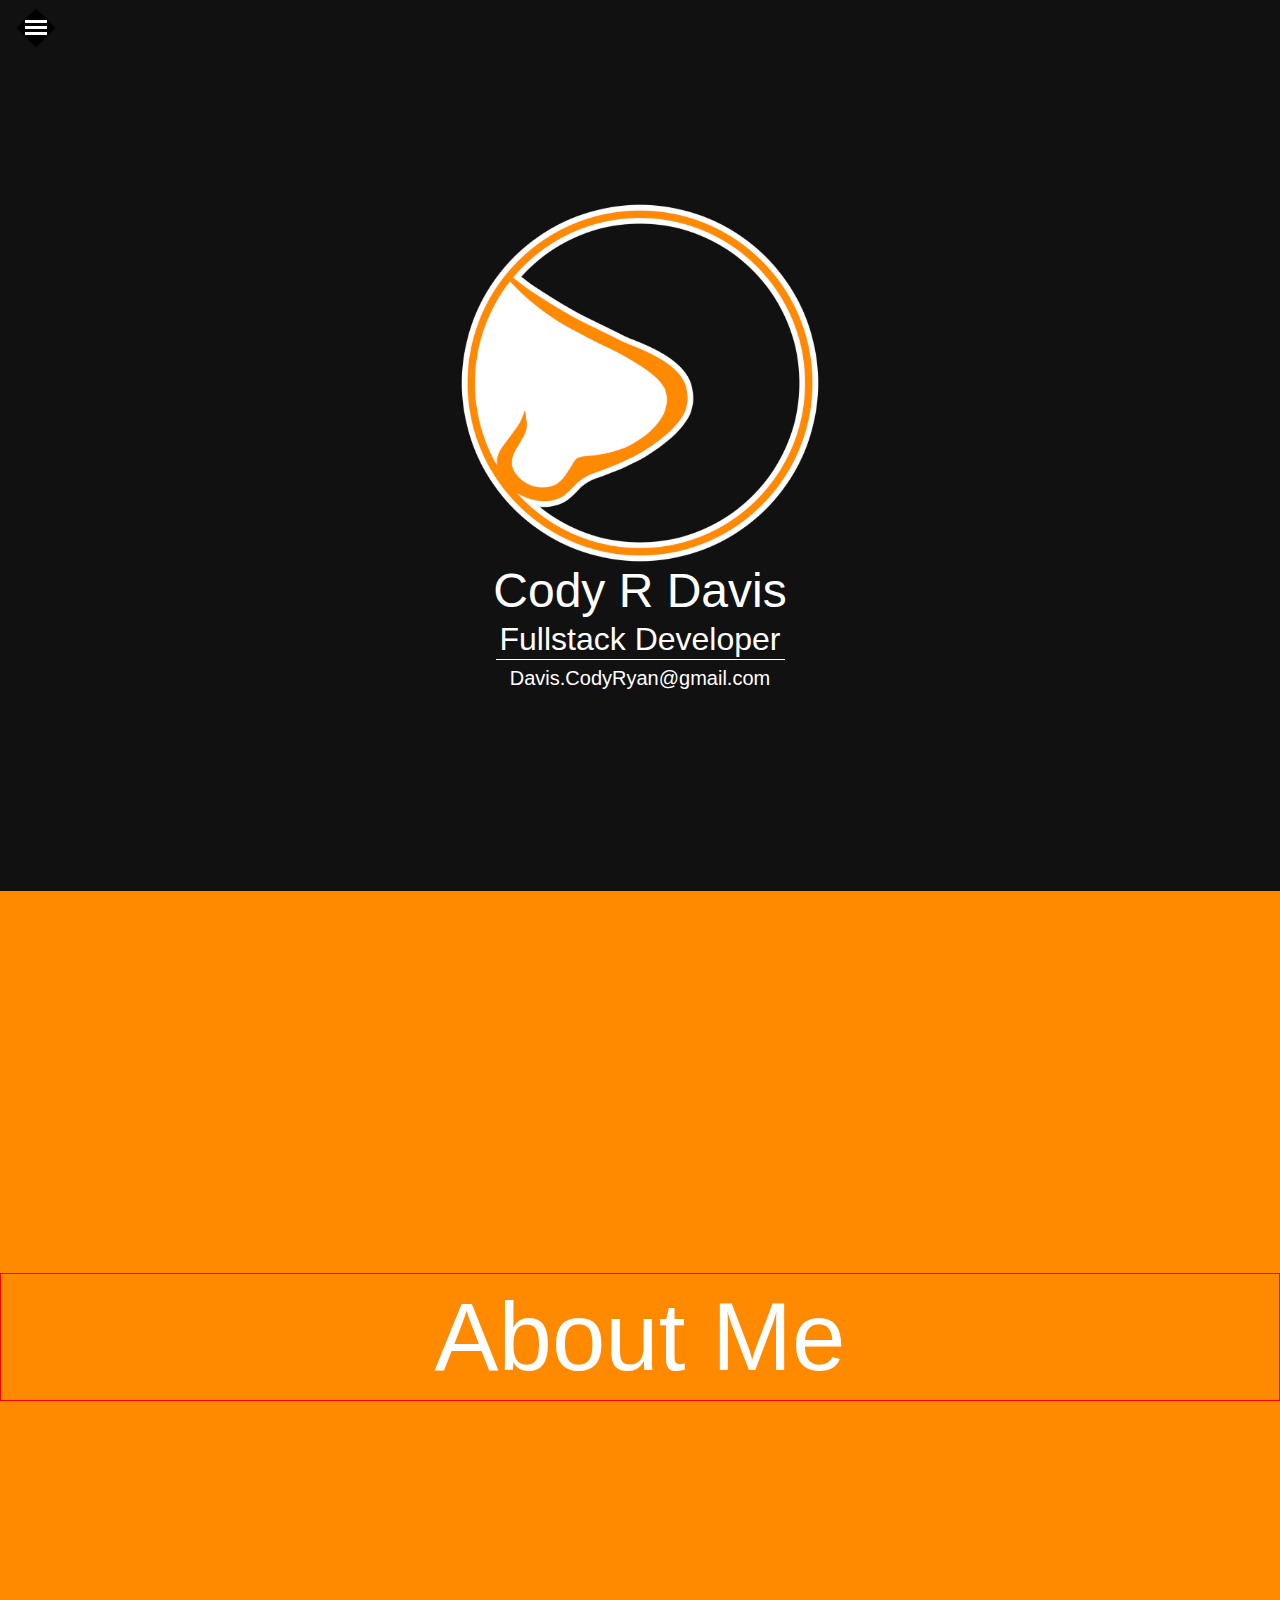
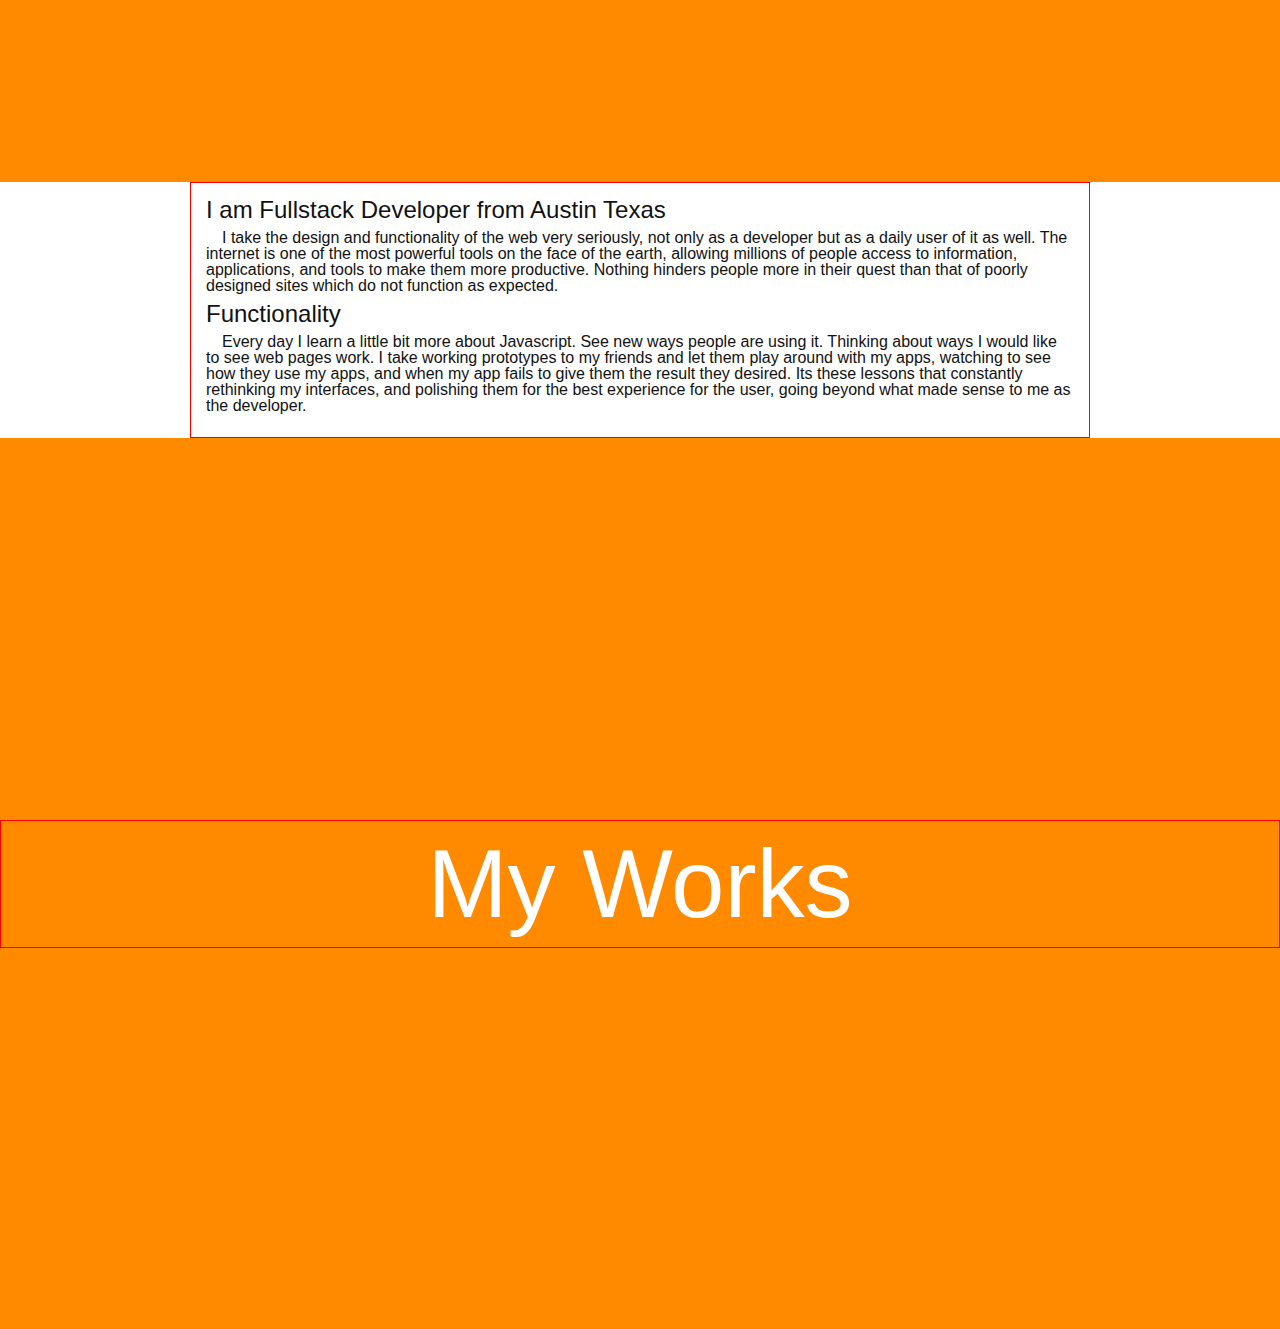
==== index.html @ 719103c6 "restructured file system for github" ====
<!DOCTYPE html>
<html lang="en">
<head>
    <meta charset="UTF-8">
    <meta name="viewport" content="width=device-width, initial-scale=1.0">
    <meta http-equiv="X-UA-Compatible" content="ie=edge">

    <link rel="stylesheet" href="css/reset.css">
    <link rel="stylesheet" href="css/grid.css">
    <link rel="stylesheet" href="css/master.css">

    <title>Cody Davis</title>
</head>
<body>
    <nav>
        <div id = "navBox" class="nav-box">
            <img src="images/hambuger-light.png">
        </div>
    </nav>
    
    <div class="page"> 
        <div class="banner">
            <div class = "brand-box">
                <img src="images/logo1040.png">
                <h1>Cody R Davis</h1>
                <h2>Fullstack Developer</h2>
                <h3>Davis.CodyRyan@gmail.com</h3>
                
            </div>
        </div>
        <div class="article">
            <div class="row-large section-title">
                <div class="col-12 text-center"><h1>About Me</h1></div>
            </div><!--END ROW-->
            <div class="row">
                <div class="col-12">
                    <h2>I am Fullstack Developer from Austin Texas</h2>
                    <p>
                        I take the design and functionality of the web very seriously, not only as a developer but as a daily user of it as well. 
                        The internet is one of the most powerful tools on the face of the earth, allowing millions of people access to information, 
                        applications, and tools to make them more productive. Nothing hinders people more in their quest than that of poorly 
                        designed sites which do not function as expected.
                    </p>
                    <h2>Functionality</h2>
                    <p>
                        Every day I learn a little bit more about Javascript. See new ways people are using it. Thinking about ways I would like 
                        to see web pages work. I take working prototypes to my friends and let them play around with my apps, watching to see how 
                        they use my apps, and when my app fails to give them the result they desired. Its these lessons that constantly rethinking 
                        my interfaces, and polishing them for the best experience for the user, going beyond what made sense to me as the developer.
                    </p>
               </div>
            </div><!--END ROW-->
            <div class="row-large section-title">
                <div class="col-12 text-center">
                    <h1>My Works</h1>
                </div>
            </div><!--END ROW-->
        </div>
    </div>
</body>
</html>
---- css/grid.css ----
.col-1 {width: 8.33%;}
.col-2 {width: 16.66%;}
.col-3 {width: 25%;}
.col-4 {width: 33.33%;}
.col-5 {width: 41.66%;}
.col-6 {width: 50%;}
.col-7 {width: 58.33%;}
.col-8 {width: 66.66%;}
.col-9 {width: 75%;}
.col-10 {width: 83.33%;}
.col-11 {width: 91.66%;}
.col-12 {width: 100%;}

[class*="col-"] {
    float: left;
    padding: 15px;
    border: 1px solid red;
}
.row{
    width: 100%;
    max-width: 900px;
    margin: 0 auto;
}
.row-large{
    max-width: 100%;
}
.row::after, .row-large::after {
    content: "";
    clear: both;
    display: table;
}
---- css/master.css ----
*{
    box-sizing: border-box;
}

html, body{
    width: 100%;
    overflow-x: hidden;
    overflow-y: auto;
    color: #111;
    background-color: white;
    font-family: Arial, Helvetica, sans-serif;
    box-sizing: border-box;
}
h1{
    font-size: 2rem;
}
h2{
    font-size: 1.5rem;
}
h3{
    font-size: 1.25rem;
}
p{
    text-indent: 16px;
    margin: 8px 0;
}
.text-center{
    text-align: center;
}
.page{
    width: 100vw;
    min-width: 320px;
    margin: 0 auto;
}

/*NAVIGATION
#########################################################*/
nav{
    position: fixed;
    top: 8px;
    left: 16px;
}
.nav-box {
    cursor: pointer;
}

/*BRAND
########################################################*/
.banner{
    height: 99vh;
    background-color: #111;
    color: white;
    display: flex;
    align-items: center;
    justify-content: center;
}
.brand-box {
    display: flex;
    flex-direction: column;
    align-items: center;
    justify-content: center;
}
.brand-box h1{
    padding: 4px;
    font-size: 3rem;
}
.brand-box h2 {
    padding: 4px;
    font-size: 2rem;
    border-bottom: 1px solid white;
}
.brand-box h3 {
    padding-top: 8px;
    font-size: 1.25rem;
}
.brand-box img{
    max-width: 400px;
    max-height: 400px;
    height: 90%;
    width: 90%;
}

.section-title{
    color: white;
    background-color: #ff8a00;
    height: 99vh;
    display: flex;
    align-items: center;
}
.section-title h1{
    font-size: 6rem;
}
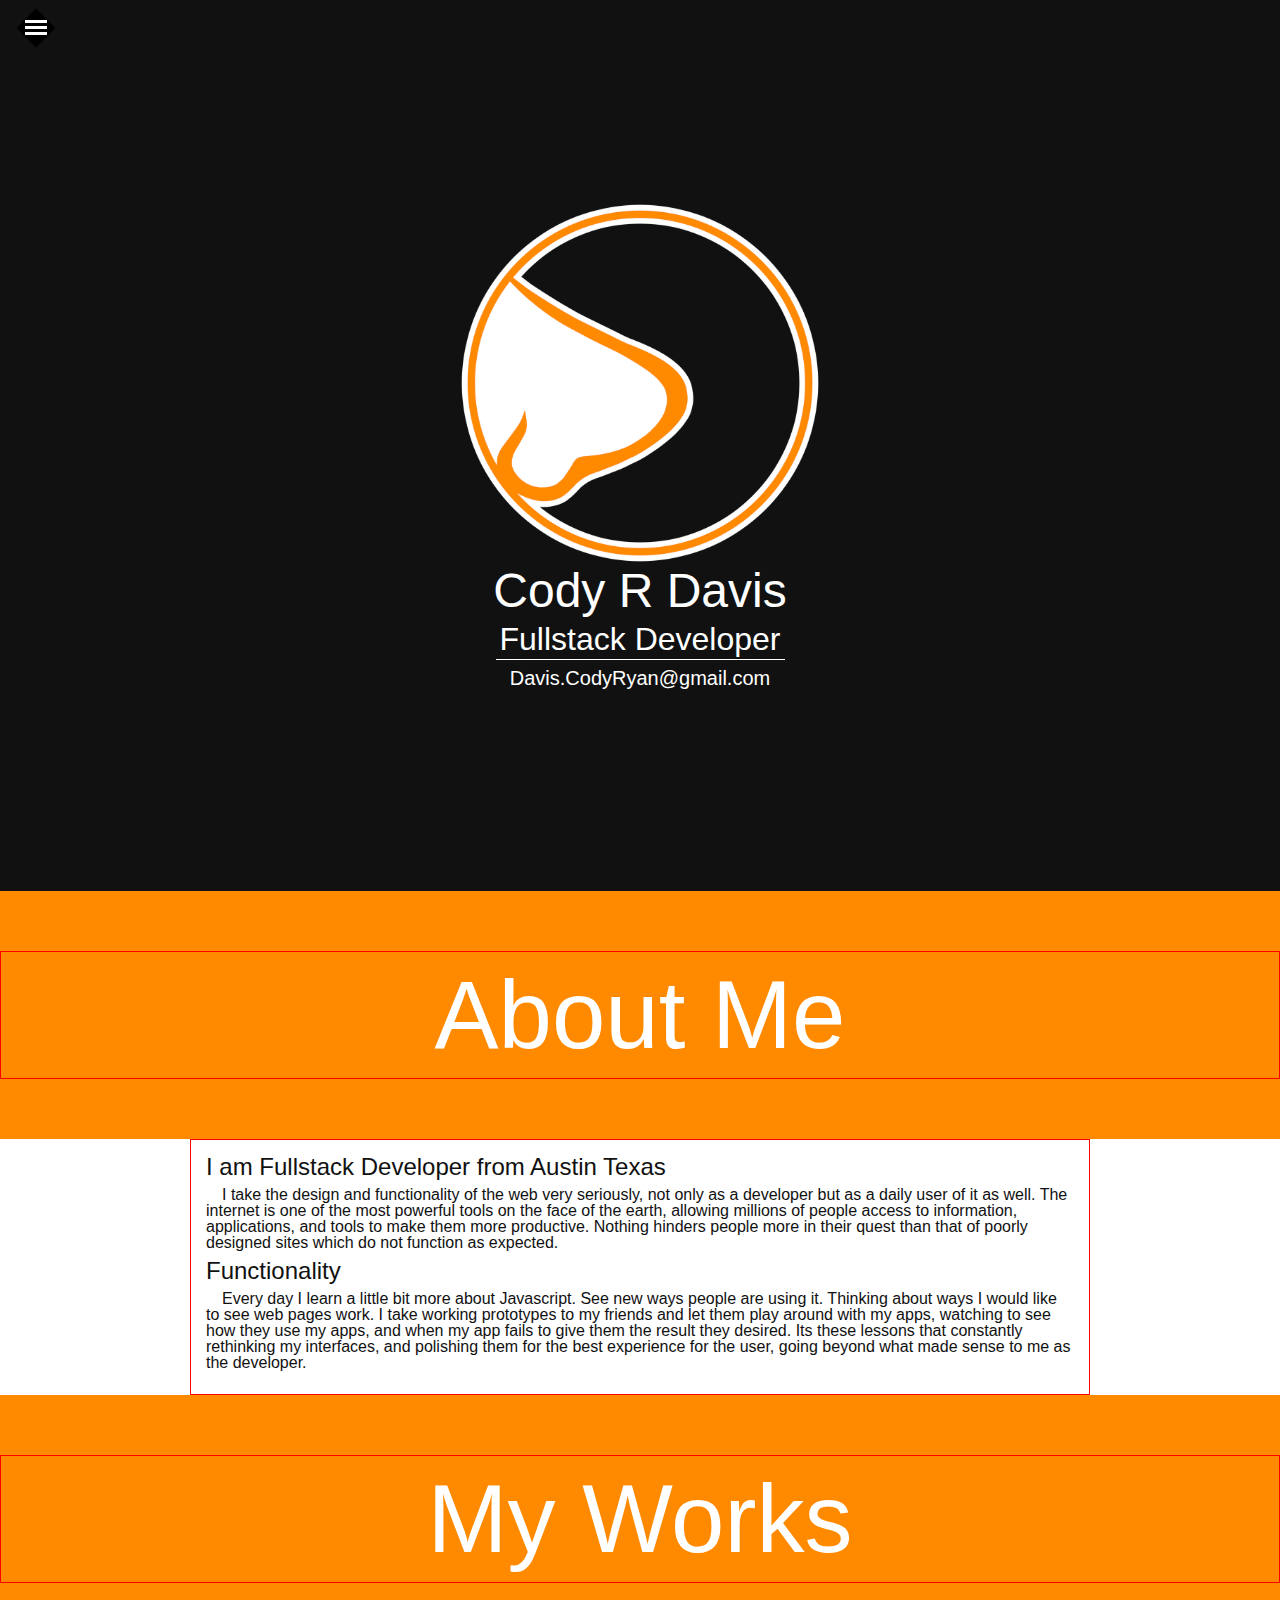
==== commit da585021: "updated section title heights" ====
--- a/index.html
+++ b/index.html
@@ -47,7 +47,7 @@
                         to see web pages work. I take working prototypes to my friends and let them play around with my apps, watching to see how 
                         they use my apps, and when my app fails to give them the result they desired. Its these lessons that constantly rethinking 
                         my interfaces, and polishing them for the best experience for the user, going beyond what made sense to me as the developer.
-                    </p>
+                    </p> 
                </div>
             </div><!--END ROW-->
             <div class="row-large section-title">
--- a/css/master.css
+++ b/css/master.css
@@ -31,6 +31,10 @@
     width: 100vw;
     min-width: 320px;
     margin: 0 auto;
+}
+
+.vh-99{
+    height: 99vh;
 }
 
 /*NAVIGATION
@@ -83,7 +87,7 @@
 .section-title{
     color: white;
     background-color: #ff8a00;
-    height: 99vh;
+    padding: 60px 0px;
     display: flex;
     align-items: center;
 }
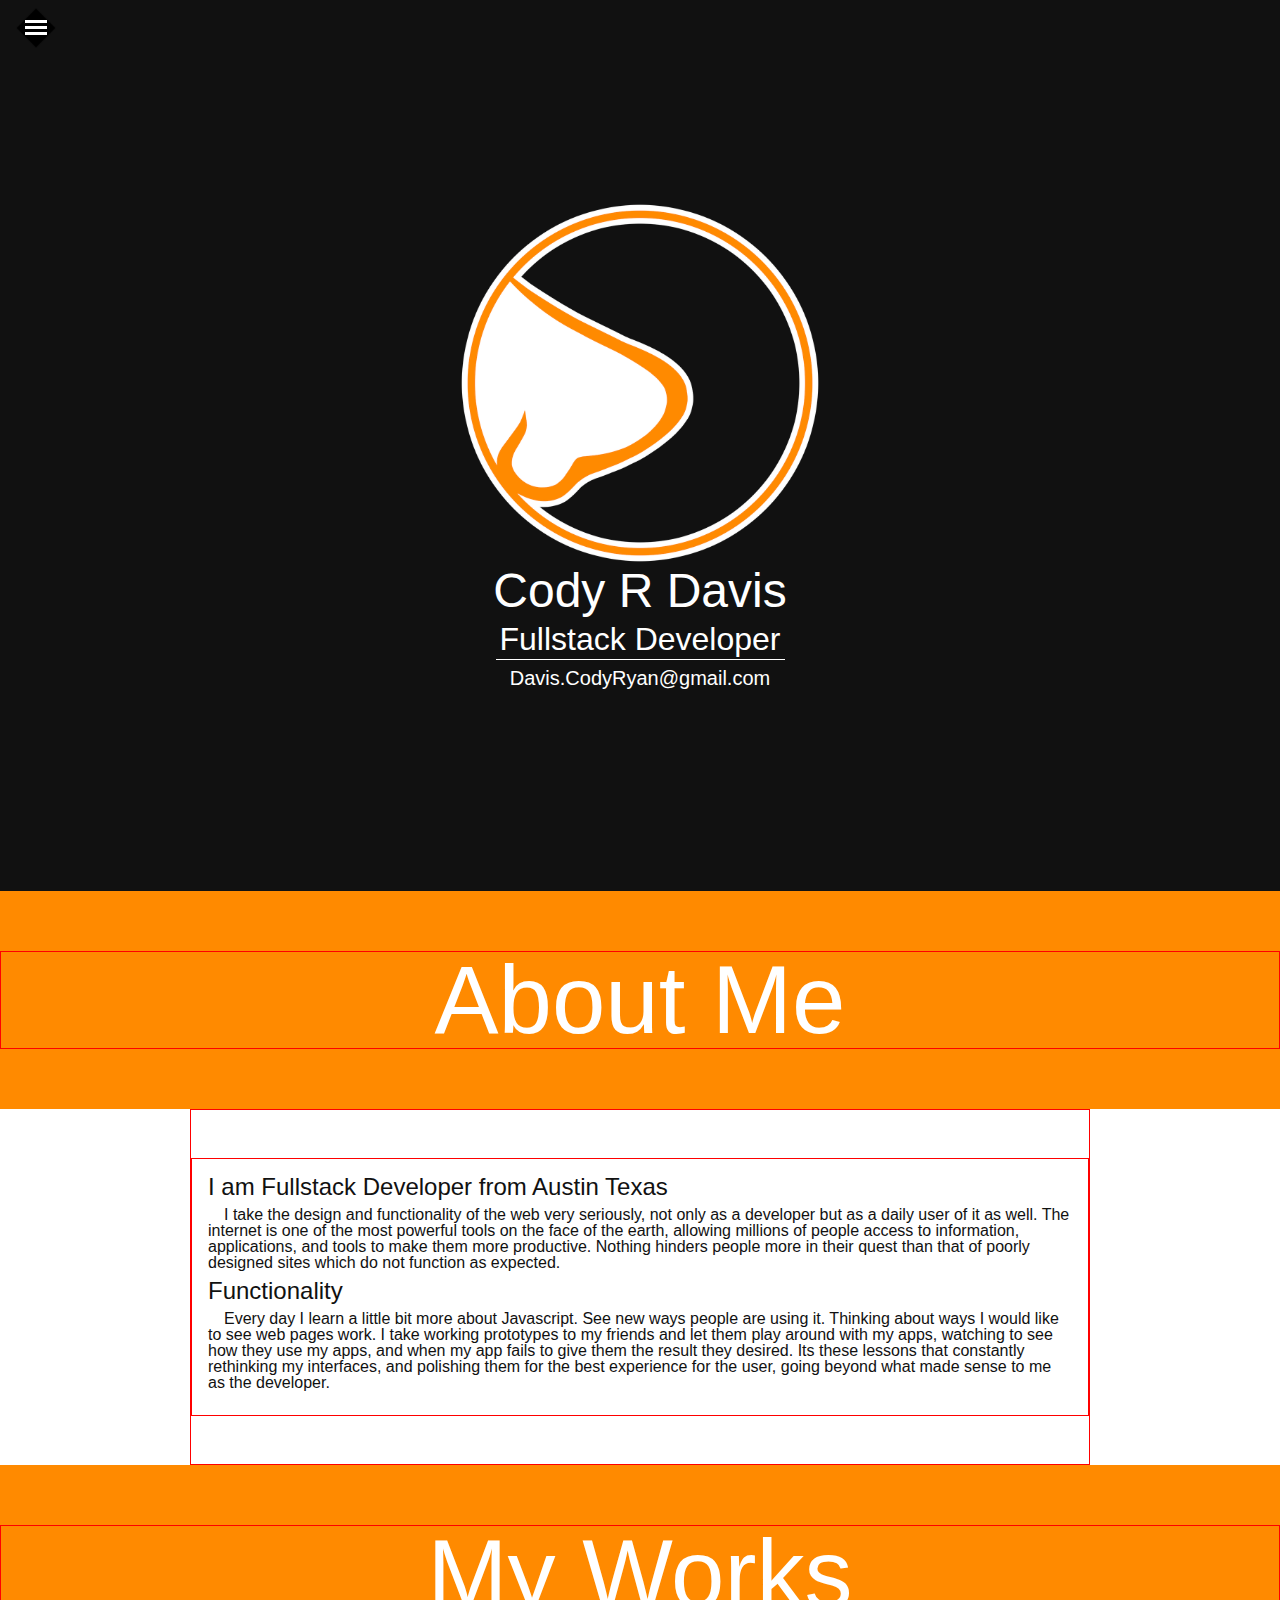
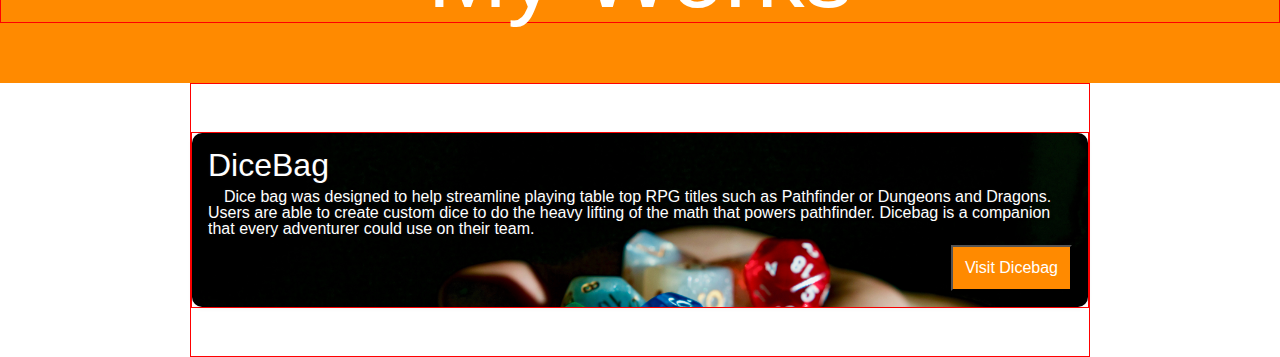
==== commit 44e9938c: "updated styles. using rows for spacing." ====
--- a/index.html
+++ b/index.html
@@ -34,27 +34,54 @@
             </div><!--END ROW-->
             <div class="row">
                 <div class="col-12">
-                    <h2>I am Fullstack Developer from Austin Texas</h2>
-                    <p>
-                        I take the design and functionality of the web very seriously, not only as a developer but as a daily user of it as well. 
-                        The internet is one of the most powerful tools on the face of the earth, allowing millions of people access to information, 
-                        applications, and tools to make them more productive. Nothing hinders people more in their quest than that of poorly 
-                        designed sites which do not function as expected.
-                    </p>
-                    <h2>Functionality</h2>
-                    <p>
-                        Every day I learn a little bit more about Javascript. See new ways people are using it. Thinking about ways I would like 
-                        to see web pages work. I take working prototypes to my friends and let them play around with my apps, watching to see how 
-                        they use my apps, and when my app fails to give them the result they desired. Its these lessons that constantly rethinking 
-                        my interfaces, and polishing them for the best experience for the user, going beyond what made sense to me as the developer.
-                    </p> 
-               </div>
+                    <div class="row spacer-lg"></div><!--ROW LEFT BLANK-->
+                    <div class="row">
+                        <div class="col-12">
+                            <div class="p-16">
+                                <h2>I am Fullstack Developer from Austin Texas</h2>
+                                <p>
+                                    I take the design and functionality of the web very seriously, not only as a developer but as a daily user of it as well. 
+                                    The internet is one of the most powerful tools on the face of the earth, allowing millions of people access to information, 
+                                    applications, and tools to make them more productive. Nothing hinders people more in their quest than that of poorly 
+                                    designed sites which do not function as expected.
+                                </p>
+                                <h2>Functionality</h2>
+                                <p>
+                                    Every day I learn a little bit more about Javascript. See new ways people are using it. Thinking about ways I would like 
+                                    to see web pages work. I take working prototypes to my friends and let them play around with my apps, watching to see how 
+                                    they use my apps, and when my app fails to give them the result they desired. Its these lessons that constantly rethinking 
+                                    my interfaces, and polishing them for the best experience for the user, going beyond what made sense to me as the developer.
+                                </p>
+                            </div>
+                        </div><!--END COL-->
+                    </div><!--END ROW-->
+                    <div class="row spacer-lg"></div><!--ROW LEFT BLANK-->
+                </div>  
             </div><!--END ROW-->
             <div class="row-large section-title">
                 <div class="col-12 text-center">
                     <h1>My Works</h1>
                 </div>
             </div><!--END ROW-->
+            <div class="row"><!--LIST OF WORKS-->
+                <div class="col-12 ">
+                    <div class="row spacer-lg"></div><!--left blank-->
+                    <div class="row">
+                        <div class="col-12">
+                            <div class = "box bg-dice clearfix text-white">
+                                <h1>DiceBag</h1>
+                                <p>
+                                    Dice bag was designed to help streamline playing table top RPG titles such as Pathfinder or Dungeons and Dragons.
+                                    Users are able to create custom dice to do the heavy lifting of the math that powers pathfinder. Dicebag is a
+                                    companion that every adventurer could use on their team.
+                                </p>
+                                <button class="float-right">Visit Dicebag</button>    
+                            </div>
+                        </div>
+                    </div><!--END ROW-->
+                    <div class="row spacer-lg"></div><!--left blank-->
+                </div>
+            </div><!-- END ROW-->
         </div>
     </div>
 </body>
--- a/css/grid.css
+++ b/css/grid.css
@@ -13,7 +13,6 @@
 
 [class*="col-"] {
     float: left;
-    padding: 15px;
     border: 1px solid red;
 }
 .row{
@@ -23,9 +22,34 @@
 }
 .row-large{
     max-width: 100%;
+    padding: 60px 0px;
 }
-.row::after, .row-large::after {
+.row::after, .row-large::after, .clearfix::after {
     content: "";
     clear: both;
     display: table;
 }
+
+.p-16{
+    padding: 16px;
+}
+.ml-auto {
+    margin: 0px auto;
+}
+
+.float-right {
+    float: right;
+}
+
+.spacer-sm{
+    height: 16px;
+}
+.spacer-med{
+    height: 32px;
+}
+.spacer-lg{
+    height: 48px;
+}
+.spacer-xl{
+    height: 64px;
+}--- a/css/master.css
+++ b/css/master.css
@@ -24,6 +24,15 @@
     text-indent: 16px;
     margin: 8px 0;
 }
+button{
+    cursor: pointer;
+    margin: 0px auto;
+    background-color: #ff8a00;
+    color: white;
+    padding: 12px;
+    font-size: 16px;
+    text-shadow: none;
+}
 .text-center{
     text-align: center;
 }
@@ -36,6 +45,13 @@
 .vh-99{
     height: 99vh;
 }
+
+.box{
+    border-radius: 10px;
+    box-shadow: 0px 1px 5px 0px #11111111;
+    padding: 16px
+}
+
 
 /*NAVIGATION
 #########################################################*/
@@ -87,10 +103,26 @@
 .section-title{
     color: white;
     background-color: #ff8a00;
-    padding: 60px 0px;
+    /*padding: 60px 0px;*/
     display: flex;
     align-items: center;
 }
 .section-title h1{
     font-size: 6rem;
+}
+
+
+/* Fonts
+#######################################################*/
+.text-white{
+    color: white;
+    text-shadow: #111 0px 0px 3px;
+}
+/* Backgrounds
+#######################################################*/
+.bg-dice{
+    background-image: url("../images/portfolio-bg/dicebag.jpg");
+    background-size: cover;
+    background-position: center;
+    background-repeat: no-repeat;
 }